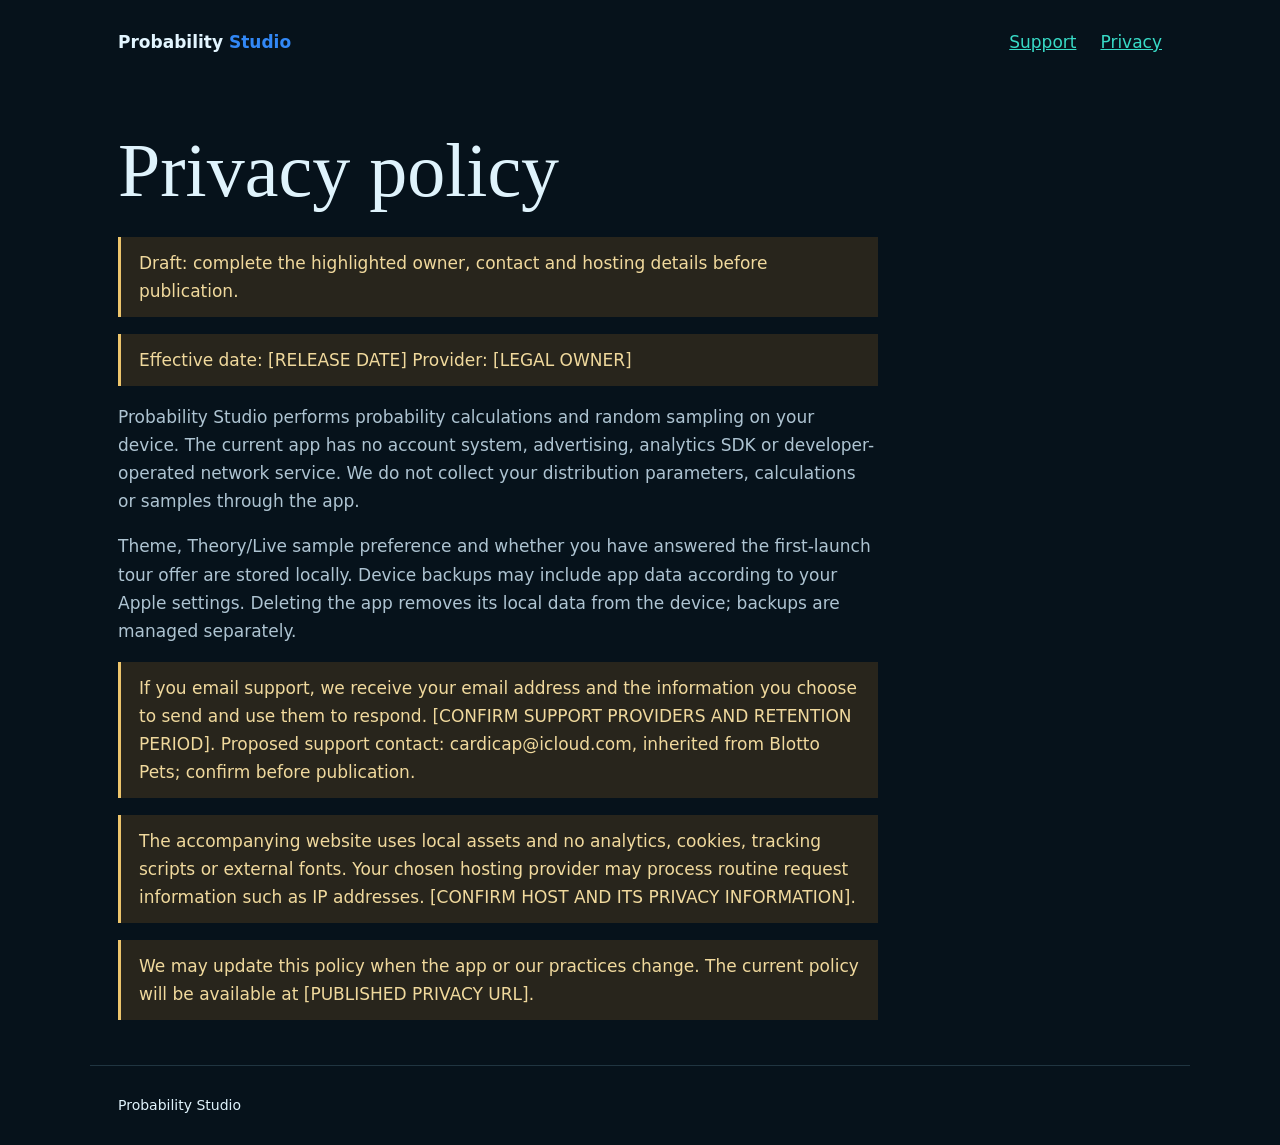
==== privacy.html @ 7779be0a "Add files via upload" ====
<!doctype html><html lang="en-GB"><head><meta charset="utf-8"><meta name="viewport" content="width=device-width,initial-scale=1"><title>Probability Studio — Privacy</title><meta name="description" content="Explore 15 probability distributions, calculate probabilities and quantiles, and watch live samples take shape."><link rel="stylesheet" href="assets/styles.css"><link rel="icon" href="assets/icon.png"></head><body><a class="skip" href="#main">Skip to content</a><header><a class="brand" href="index.html">Probability <span>Studio</span></a><nav aria-label="Main"><a href="index.html#support">Support</a><a href="privacy.html">Privacy</a></nav></header><main id="main"><article class="policy"><h1>Privacy policy</h1><p class="notice">Draft: complete the highlighted owner, contact and hosting details before publication.</p><p class="notice">Effective date: [RELEASE DATE]
Provider: [LEGAL OWNER]</p><p>Probability Studio performs probability calculations and random sampling on your device. The current app has no account system, advertising, analytics SDK or developer-operated network service. We do not collect your distribution parameters, calculations or samples through the app.</p><p>Theme, Theory/Live sample preference and whether you have answered the first-launch tour offer are stored locally. Device backups may include app data according to your Apple settings. Deleting the app removes its local data from the device; backups are managed separately.</p><p class="notice">If you email support, we receive your email address and the information you choose to send and use them to respond. [CONFIRM SUPPORT PROVIDERS AND RETENTION PERIOD]. Proposed support contact: cardicap@icloud.com, inherited from Blotto Pets; confirm before publication.</p><p class="notice">The accompanying website uses local assets and no analytics, cookies, tracking scripts or external fonts. Your chosen hosting provider may process routine request information such as IP addresses. [CONFIRM HOST AND ITS PRIVACY INFORMATION].</p><p class="notice">We may update this policy when the app or our practices change. The current policy will be available at [PUBLISHED PRIVACY URL].
</p></article></main><footer>Probability Studio</footer></body></html>
---- assets/styles.css ----
*{box-sizing:border-box}body{margin:0;background:#06121b;color:#dff3fc;font:17px/1.65 system-ui,sans-serif}a{color:#38dbc7}a:focus-visible,summary:focus-visible{outline:3px solid #53a7ff;outline-offset:5px}main,header,footer{max-width:1100px;margin:auto;padding:28px}header{display:flex;justify-content:space-between;gap:20px;align-items:center}nav{display:flex;gap:24px}.brand{font-weight:750;color:#e2f5ff;text-decoration:none}.brand span{color:#3288f6}.hero{display:grid;grid-template-columns:1.1fr 1fr;gap:64px;align-items:center;padding:48px 0 70px}h1,h2{font-family:Georgia,serif;line-height:1.12}h1{font-size:clamp(44px,6vw,76px);font-weight:500;margin:16px 0 24px}h2{font-size:36px;font-weight:500}h3{font-size:21px}p{color:#aec4d2}.eyebrow{text-transform:uppercase;letter-spacing:.15em;color:#38dbc7;font-size:13px}.icon{width:72px;border-radius:17px}.shot{width:100%;max-width:285px;display:block;margin:auto;border:1px solid #314552;border-radius:30px}.columns{display:grid;grid-template-columns:repeat(3,1fr);gap:32px}section{padding:30px 0;border-top:1px solid #203541}details{padding:18px 0;border-bottom:1px solid #203541}summary{cursor:pointer;font-weight:600}.notice{border-left:3px solid #edc56c;padding:12px 18px;background:#28251c;color:#f0d99d}.policy{max-width:760px}.skip{position:absolute;top:-60px}.skip:focus{top:0}footer{border-top:1px solid #203541;font-size:14px}.gallery{display:flex;gap:20px;overflow:auto}.gallery img{max-height:500px;max-width:90vw;object-fit:contain}@media(max-width:700px){header{flex-wrap:wrap}.hero{grid-template-columns:1fr;gap:32px;padding-top:10px}.columns{grid-template-columns:1fr}.shot{max-width:250px}main,header,footer{padding:20px}}
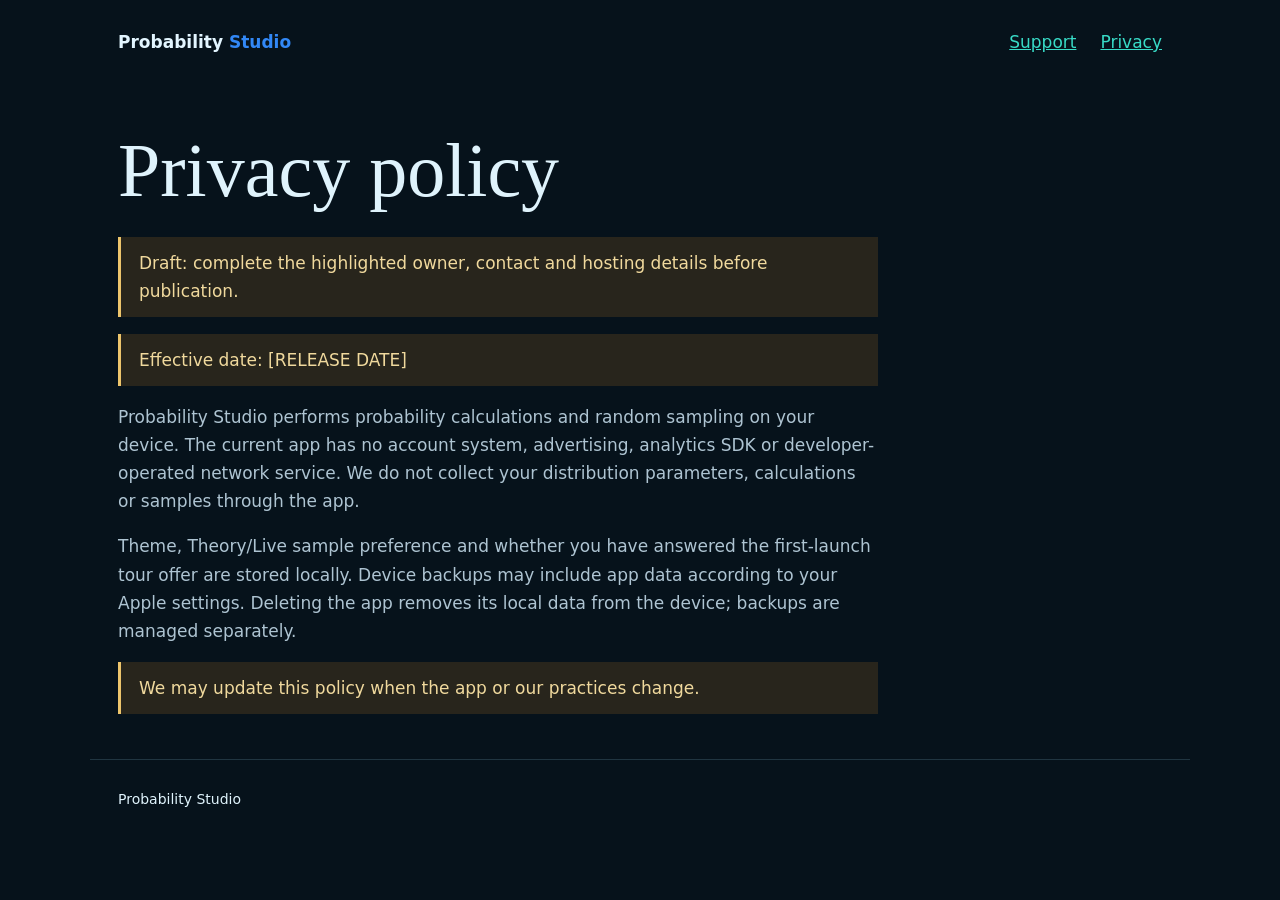
==== commit e2bdbb39: "Fix privacy policy by removing duplicate content Removed duplicate paragraph about probability calcu" ====
--- a/privacy.html
+++ b/privacy.html
@@ -1,3 +1,3 @@
 <!doctype html><html lang="en-GB"><head><meta charset="utf-8"><meta name="viewport" content="width=device-width,initial-scale=1"><title>Probability Studio — Privacy</title><meta name="description" content="Explore 15 probability distributions, calculate probabilities and quantiles, and watch live samples take shape."><link rel="stylesheet" href="assets/styles.css"><link rel="icon" href="assets/icon.png"></head><body><a class="skip" href="#main">Skip to content</a><header><a class="brand" href="index.html">Probability <span>Studio</span></a><nav aria-label="Main"><a href="index.html#support">Support</a><a href="privacy.html">Privacy</a></nav></header><main id="main"><article class="policy"><h1>Privacy policy</h1><p class="notice">Draft: complete the highlighted owner, contact and hosting details before publication.</p><p class="notice">Effective date: [RELEASE DATE]
-Provider: [LEGAL OWNER]</p><p>Probability Studio performs probability calculations and random sampling on your device. The current app has no account system, advertising, analytics SDK or developer-operated network service. We do not collect your distribution parameters, calculations or samples through the app.</p><p>Theme, Theory/Live sample preference and whether you have answered the first-launch tour offer are stored locally. Device backups may include app data according to your Apple settings. Deleting the app removes its local data from the device; backups are managed separately.</p><p class="notice">If you email support, we receive your email address and the information you choose to send and use them to respond. [CONFIRM SUPPORT PROVIDERS AND RETENTION PERIOD]. Proposed support contact: cardicap@icloud.com, inherited from Blotto Pets; confirm before publication.</p><p class="notice">The accompanying website uses local assets and no analytics, cookies, tracking scripts or external fonts. Your chosen hosting provider may process routine request information such as IP addresses. [CONFIRM HOST AND ITS PRIVACY INFORMATION].</p><p class="notice">We may update this policy when the app or our practices change. The current policy will be available at [PUBLISHED PRIVACY URL].
+</p><p>Probability Studio performs probability calculations and random sampling on your device. The current app has no account system, advertising, analytics SDK or developer-operated network service. We do not collect your distribution parameters, calculations or samples through the app.</p><p>Theme, Theory/Live sample preference and whether you have answered the first-launch tour offer are stored locally. Device backups may include app data according to your Apple settings. Deleting the app removes its local data from the device; backups are managed separately.</p><p class="notice">We may update this policy when the app or our practices change.
 </p></article></main><footer>Probability Studio</footer></body></html>
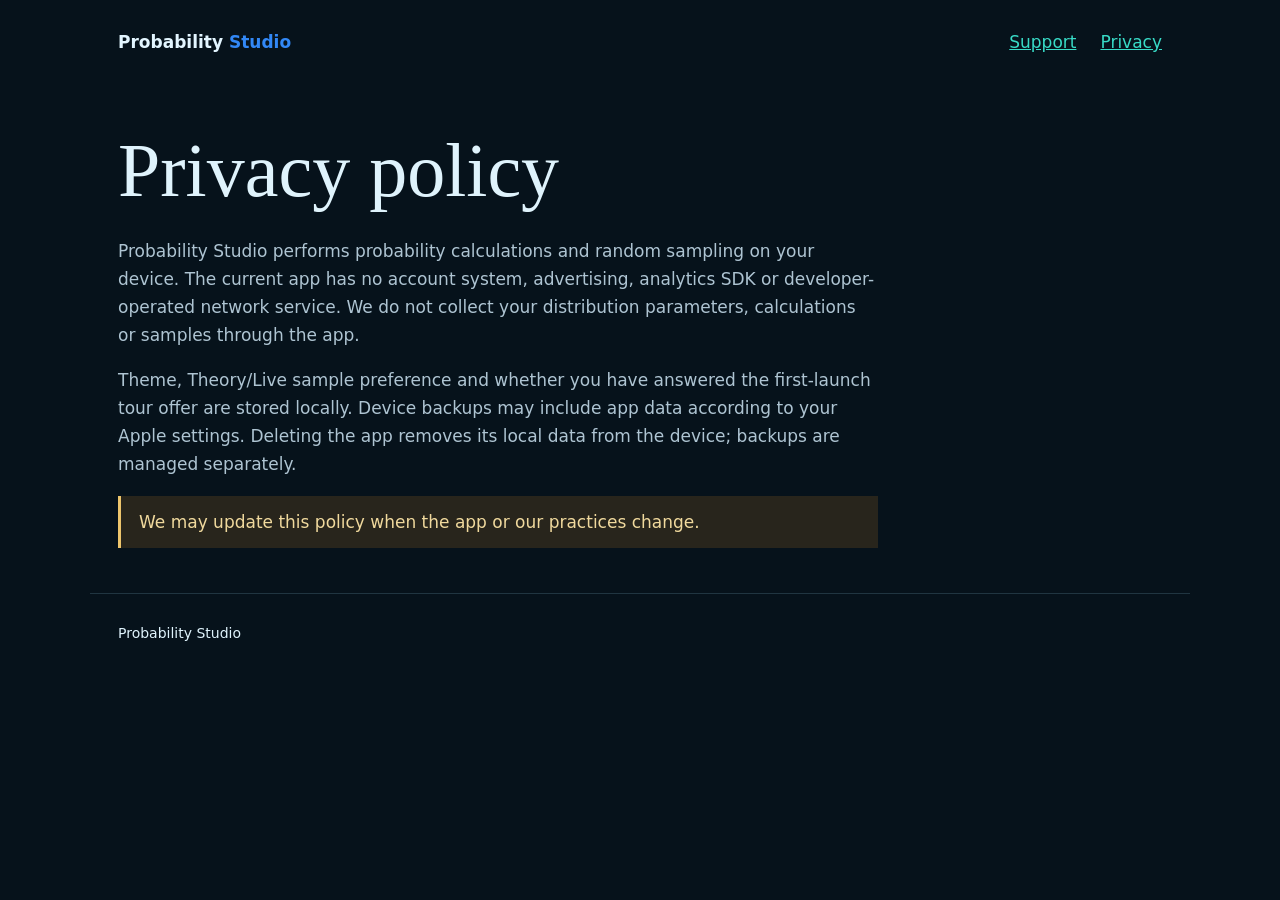
==== commit 95d04033: "Update privacy.html" ====
--- a/privacy.html
+++ b/privacy.html
@@ -1,3 +1,3 @@
-<!doctype html><html lang="en-GB"><head><meta charset="utf-8"><meta name="viewport" content="width=device-width,initial-scale=1"><title>Probability Studio — Privacy</title><meta name="description" content="Explore 15 probability distributions, calculate probabilities and quantiles, and watch live samples take shape."><link rel="stylesheet" href="assets/styles.css"><link rel="icon" href="assets/icon.png"></head><body><a class="skip" href="#main">Skip to content</a><header><a class="brand" href="index.html">Probability <span>Studio</span></a><nav aria-label="Main"><a href="index.html#support">Support</a><a href="privacy.html">Privacy</a></nav></header><main id="main"><article class="policy"><h1>Privacy policy</h1><p class="notice">Draft: complete the highlighted owner, contact and hosting details before publication.</p><p class="notice">Effective date: [RELEASE DATE]
-</p><p>Probability Studio performs probability calculations and random sampling on your device. The current app has no account system, advertising, analytics SDK or developer-operated network service. We do not collect your distribution parameters, calculations or samples through the app.</p><p>Theme, Theory/Live sample preference and whether you have answered the first-launch tour offer are stored locally. Device backups may include app data according to your Apple settings. Deleting the app removes its local data from the device; backups are managed separately.</p><p class="notice">We may update this policy when the app or our practices change.
+<!doctype html><html lang="en-GB"><head><meta charset="utf-8"><meta name="viewport" content="width=device-width,initial-scale=1"><title>Probability Studio — Privacy</title><meta name="description" content="Explore 15 probability distributions, calculate probabilities and quantiles, and watch live samples take shape."><link rel="stylesheet" href="assets/styles.css"><link rel="icon" href="assets/icon.png"></head><body><a class="skip" href="#main">Skip to content</a><header><a class="brand" href="index.html">Probability <span>Studio</span></a><nav aria-label="Main"><a href="index.html#support">Support</a><a href="privacy.html">Privacy</a></nav></header><main id="main"><article class="policy"><h1>Privacy policy</h1>
+<p>Probability Studio performs probability calculations and random sampling on your device. The current app has no account system, advertising, analytics SDK or developer-operated network service. We do not collect your distribution parameters, calculations or samples through the app.</p><p>Theme, Theory/Live sample preference and whether you have answered the first-launch tour offer are stored locally. Device backups may include app data according to your Apple settings. Deleting the app removes its local data from the device; backups are managed separately.</p><p class="notice">We may update this policy when the app or our practices change.
 </p></article></main><footer>Probability Studio</footer></body></html>
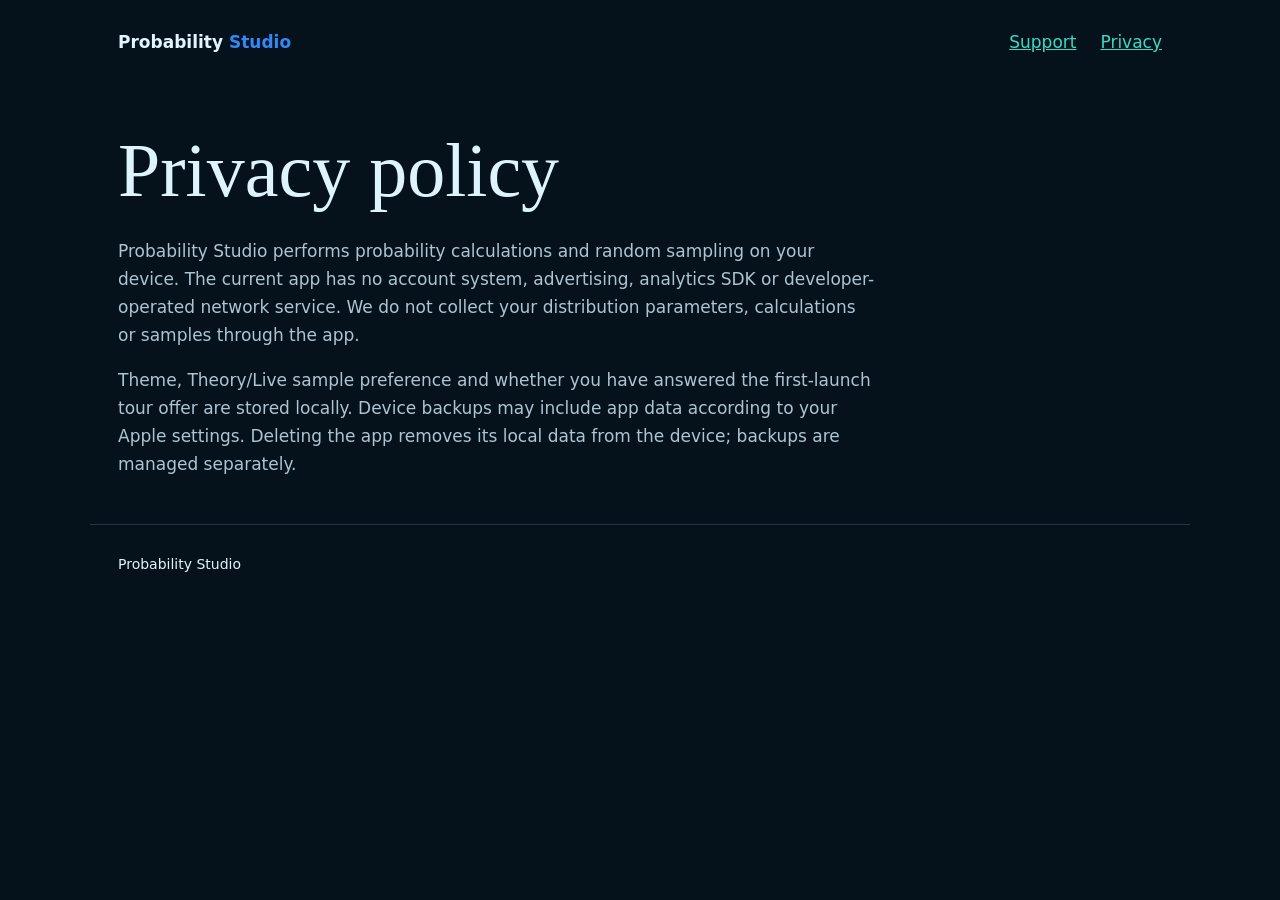
==== commit e7a87cf4: "Update privacy.html" ====
--- a/privacy.html
+++ b/privacy.html
@@ -1,3 +1,3 @@
 <!doctype html><html lang="en-GB"><head><meta charset="utf-8"><meta name="viewport" content="width=device-width,initial-scale=1"><title>Probability Studio — Privacy</title><meta name="description" content="Explore 15 probability distributions, calculate probabilities and quantiles, and watch live samples take shape."><link rel="stylesheet" href="assets/styles.css"><link rel="icon" href="assets/icon.png"></head><body><a class="skip" href="#main">Skip to content</a><header><a class="brand" href="index.html">Probability <span>Studio</span></a><nav aria-label="Main"><a href="index.html#support">Support</a><a href="privacy.html">Privacy</a></nav></header><main id="main"><article class="policy"><h1>Privacy policy</h1>
-<p>Probability Studio performs probability calculations and random sampling on your device. The current app has no account system, advertising, analytics SDK or developer-operated network service. We do not collect your distribution parameters, calculations or samples through the app.</p><p>Theme, Theory/Live sample preference and whether you have answered the first-launch tour offer are stored locally. Device backups may include app data according to your Apple settings. Deleting the app removes its local data from the device; backups are managed separately.</p><p class="notice">We may update this policy when the app or our practices change.
-</p></article></main><footer>Probability Studio</footer></body></html>
+<p>Probability Studio performs probability calculations and random sampling on your device. The current app has no account system, advertising, analytics SDK or developer-operated network service. We do not collect your distribution parameters, calculations or samples through the app.</p><p>Theme, Theory/Live sample preference and whether you have answered the first-launch tour offer are stored locally. Device backups may include app data according to your Apple settings. Deleting the app removes its local data from the device; backups are managed separately.</p>
+</article></main><footer>Probability Studio</footer></body></html>
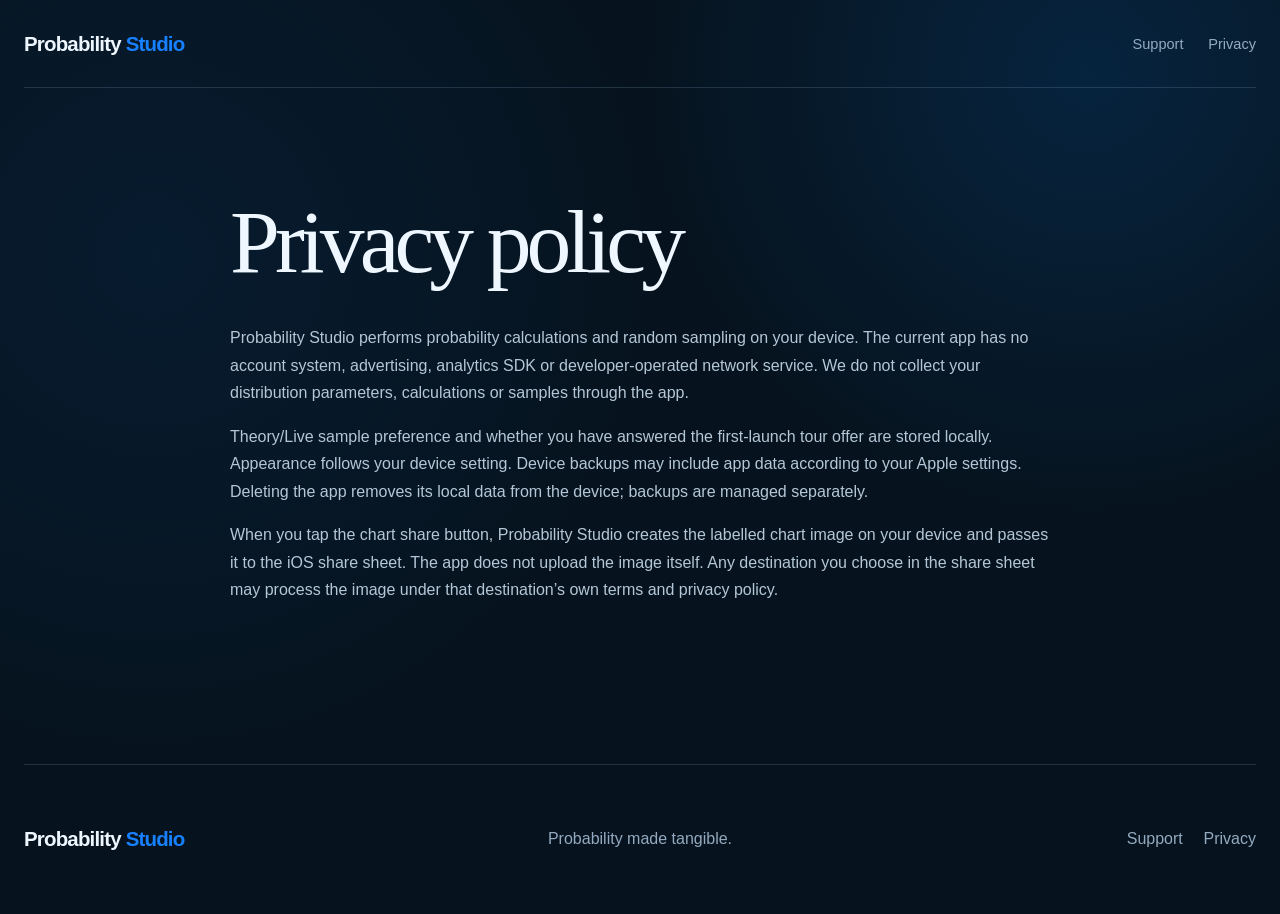
==== commit e5892762: "Add files via upload" ====
--- a/privacy.html
+++ b/privacy.html
@@ -1,3 +1,32 @@
-<!doctype html><html lang="en-GB"><head><meta charset="utf-8"><meta name="viewport" content="width=device-width,initial-scale=1"><title>Probability Studio — Privacy</title><meta name="description" content="Explore 15 probability distributions, calculate probabilities and quantiles, and watch live samples take shape."><link rel="stylesheet" href="assets/styles.css"><link rel="icon" href="assets/icon.png"></head><body><a class="skip" href="#main">Skip to content</a><header><a class="brand" href="index.html">Probability <span>Studio</span></a><nav aria-label="Main"><a href="index.html#support">Support</a><a href="privacy.html">Privacy</a></nav></header><main id="main"><article class="policy"><h1>Privacy policy</h1>
-<p>Probability Studio performs probability calculations and random sampling on your device. The current app has no account system, advertising, analytics SDK or developer-operated network service. We do not collect your distribution parameters, calculations or samples through the app.</p><p>Theme, Theory/Live sample preference and whether you have answered the first-launch tour offer are stored locally. Device backups may include app data according to your Apple settings. Deleting the app removes its local data from the device; backups are managed separately.</p>
-</article></main><footer>Probability Studio</footer></body></html>
+<!doctype html>
+<html lang="en-GB">
+<head>
+  <meta charset="utf-8">
+  <meta name="viewport" content="width=device-width,initial-scale=1">
+  <meta name="theme-color" content="#06131e">
+  <title>Probability Studio — Privacy</title>
+  <meta name="description" content="Privacy information for Probability Studio.">
+  <link rel="stylesheet" href="assets/styles.css">
+  <link rel="icon" href="assets/icon.png">
+</head>
+<body>
+  <a class="skip" href="#main">Skip to content</a>
+  <header class="site-header">
+    <a class="brand" href="index.html">Probability <span>Studio</span></a>
+    <nav aria-label="Main"><a href="index.html#support">Support</a><a href="privacy.html">Privacy</a></nav>
+  </header>
+  <main id="main">
+    <article class="policy">
+      <h1>Privacy policy</h1>
+      <p>Probability Studio performs probability calculations and random sampling on your device. The current app has no account system, advertising, analytics SDK or developer-operated network service. We do not collect your distribution parameters, calculations or samples through the app.</p>
+      <p>Theory/Live sample preference and whether you have answered the first-launch tour offer are stored locally. Appearance follows your device setting. Device backups may include app data according to your Apple settings. Deleting the app removes its local data from the device; backups are managed separately.</p>
+      <p>When you tap the chart share button, Probability Studio creates the labelled chart image on your device and passes it to the iOS share sheet. The app does not upload the image itself. Any destination you choose in the share sheet may process the image under that destination’s own terms and privacy policy.</p>
+    </article>
+  </main>
+  <footer>
+    <a class="brand" href="index.html">Probability <span>Studio</span></a>
+    <p>Probability made tangible.</p>
+    <div><a href="index.html#support">Support</a><a href="privacy.html">Privacy</a></div>
+  </footer>
+</body>
+</html>
--- a/assets/styles.css
+++ b/assets/styles.css
@@ -1 +1,236 @@
-*{box-sizing:border-box}body{margin:0;background:#06121b;color:#dff3fc;font:17px/1.65 system-ui,sans-serif}a{color:#38dbc7}a:focus-visible,summary:focus-visible{outline:3px solid #53a7ff;outline-offset:5px}main,header,footer{max-width:1100px;margin:auto;padding:28px}header{display:flex;justify-content:space-between;gap:20px;align-items:center}nav{display:flex;gap:24px}.brand{font-weight:750;color:#e2f5ff;text-decoration:none}.brand span{color:#3288f6}.hero{display:grid;grid-template-columns:1.1fr 1fr;gap:64px;align-items:center;padding:48px 0 70px}h1,h2{font-family:Georgia,serif;line-height:1.12}h1{font-size:clamp(44px,6vw,76px);font-weight:500;margin:16px 0 24px}h2{font-size:36px;font-weight:500}h3{font-size:21px}p{color:#aec4d2}.eyebrow{text-transform:uppercase;letter-spacing:.15em;color:#38dbc7;font-size:13px}.icon{width:72px;border-radius:17px}.shot{width:100%;max-width:285px;display:block;margin:auto;border:1px solid #314552;border-radius:30px}.columns{display:grid;grid-template-columns:repeat(3,1fr);gap:32px}section{padding:30px 0;border-top:1px solid #203541}details{padding:18px 0;border-bottom:1px solid #203541}summary{cursor:pointer;font-weight:600}.notice{border-left:3px solid #edc56c;padding:12px 18px;background:#28251c;color:#f0d99d}.policy{max-width:760px}.skip{position:absolute;top:-60px}.skip:focus{top:0}footer{border-top:1px solid #203541;font-size:14px}.gallery{display:flex;gap:20px;overflow:auto}.gallery img{max-height:500px;max-width:90vw;object-fit:contain}@media(max-width:700px){header{flex-wrap:wrap}.hero{grid-template-columns:1fr;gap:32px;padding-top:10px}.columns{grid-template-columns:1fr}.shot{max-width:250px}main,header,footer{padding:20px}}
+:root {
+  color-scheme: dark;
+  --navy: #06131e;
+  --navy-2: #091b2a;
+  --surface: rgba(16, 38, 55, 0.72);
+  --surface-solid: #0d2232;
+  --ink: #eef7ff;
+  --muted: #94aac0;
+  --line: rgba(155, 190, 218, 0.18);
+  --blue: #1680ff;
+  --teal: #20dbc8;
+  --teal-deep: #009e90;
+  --serif: "Iowan Old Style", "Palatino Linotype", Palatino, Georgia, serif;
+  --sans: -apple-system, BlinkMacSystemFont, "SF Pro Display", "Helvetica Neue", Arial, sans-serif;
+  --mono: ui-monospace, "SFMono-Regular", Menlo, Monaco, Consolas, monospace;
+  --max: 1240px;
+}
+
+* { box-sizing: border-box; }
+html { scroll-behavior: smooth; background: var(--navy); }
+body {
+  margin: 0;
+  min-width: 320px;
+  overflow-x: hidden;
+  color: var(--ink);
+  background:
+    radial-gradient(circle at 85% 8%, rgba(9, 112, 209, 0.18), transparent 28rem),
+    radial-gradient(circle at 12% 28%, rgba(22, 128, 255, 0.08), transparent 32rem),
+    var(--navy);
+  font-family: var(--sans);
+  -webkit-font-smoothing: antialiased;
+}
+
+a { color: inherit; text-decoration: none; }
+button, input { font: inherit; }
+button { color: inherit; }
+.skip { position: fixed; left: 1rem; top: -5rem; z-index: 100; padding: .7rem 1rem; border-radius: 999px; background: white; color: #06131e; }
+.skip:focus { top: 1rem; }
+
+.site-header,
+body > header {
+  position: relative;
+  z-index: 20;
+  width: min(calc(100% - 48px), var(--max));
+  min-height: 88px;
+  margin: 0 auto;
+  display: flex;
+  align-items: center;
+  justify-content: space-between;
+  border-bottom: 1px solid var(--line);
+}
+.brand { font-size: 1.28rem; font-weight: 760; letter-spacing: -.04em; white-space: nowrap; }
+.brand span { color: var(--blue); }
+nav { display: flex; align-items: center; gap: 1.55rem; color: var(--muted); font-size: .91rem; }
+nav a, footer a { transition: color .2s ease; }
+nav a:hover, nav a:focus-visible, footer a:hover, footer a:focus-visible { color: var(--ink); }
+
+main { display: block; }
+.hero {
+  width: min(calc(100% - 48px), var(--max));
+  min-height: calc(100svh - 88px);
+  margin: 0 auto;
+  display: grid;
+  grid-template-columns: minmax(0, 1fr) minmax(360px, .78fr);
+  align-items: center;
+  gap: clamp(3rem, 8vw, 8rem);
+  padding: 5.5rem 0 6.5rem;
+}
+.hero-copy { position: relative; z-index: 2; }
+.app-icon { width: 84px; height: 84px; margin-bottom: 2rem; border-radius: 20px; box-shadow: 0 18px 45px rgba(0,0,0,.35); }
+.eyebrow {
+  margin: 0 0 1.15rem;
+  color: var(--teal);
+  font-size: .76rem;
+  font-weight: 760;
+  letter-spacing: .14em;
+  text-transform: uppercase;
+}
+.hero h1,
+.section-heading h2,
+.live-copy h2,
+.distribution-section h2,
+.support-intro h2,
+.policy h1 {
+  margin: 0;
+  font-family: var(--serif);
+  font-weight: 500;
+  letter-spacing: -.055em;
+  line-height: .94;
+}
+.hero h1 { font-size: clamp(4.6rem, 8.8vw, 8.7rem); }
+.hero-lede { max-width: 640px; margin: 2.2rem 0 2.4rem; color: #b8cada; font-size: clamp(1.18rem, 2vw, 1.55rem); line-height: 1.45; }
+.hero-facts { display: flex; flex-wrap: wrap; gap: .7rem; }
+.hero-facts span { padding: .65rem .9rem; border: 1px solid var(--line); border-radius: 999px; background: rgba(255,255,255,.025); color: #bfd0df; font-size: .84rem; }
+
+.compare-stage { position: relative; justify-self: center; width: min(100%, 440px); padding: 2.2rem 2.4rem 0; }
+.compare-glow { position: absolute; inset: 15% -25% 8%; border-radius: 50%; background: radial-gradient(circle, rgba(14, 122, 255, .26), rgba(24, 219, 200, .07) 45%, transparent 70%); filter: blur(34px); }
+.phone-shell { position: relative; overflow: hidden; aspect-ratio: 1320 / 2868; border: 7px solid rgba(176, 206, 229, .16); border-radius: 52px; background: #eef4fd; box-shadow: 0 55px 100px rgba(0,0,0,.46), 0 0 0 1px rgba(255,255,255,.08); isolation: isolate; }
+.phone-shell > img,
+.compare-dark img { display: block; width: 100%; height: 100%; object-fit: cover; user-select: none; pointer-events: none; }
+.compare-dark { position: absolute; inset: 0; clip-path: inset(0 0 0 var(--split)); }
+.compare-divider { position: absolute; z-index: 3; top: 0; bottom: 0; left: var(--split); width: 2px; background: rgba(255,255,255,.92); box-shadow: 0 0 18px rgba(0,0,0,.35); transform: translateX(-1px); pointer-events: none; }
+.compare-divider span { position: absolute; top: 50%; left: 50%; width: 38px; height: 38px; transform: translate(-50%,-50%); border-radius: 50%; background: white; box-shadow: 0 5px 18px rgba(0,0,0,.3); }
+.compare-divider span::before,
+.compare-divider span::after { content: ""; position: absolute; top: 50%; width: 7px; height: 7px; border-left: 2px solid #153149; border-bottom: 2px solid #153149; }
+.compare-divider span::before { left: 9px; transform: translateY(-50%) rotate(45deg); }
+.compare-divider span::after { right: 9px; transform: translateY(-50%) rotate(225deg); }
+.compare-range { position: absolute; z-index: 4; inset: 0; width: 100%; height: 100%; margin: 0; opacity: 0; cursor: ew-resize; }
+.compare-labels { position: absolute; z-index: 5; top: 3.2rem; left: 3.45rem; right: 3.45rem; display: flex; justify-content: space-between; pointer-events: none; }
+.compare-labels span { padding: .45rem .65rem; border-radius: 999px; background: rgba(5,19,30,.68); backdrop-filter: blur(10px); color: #fff; font-size: .72rem; font-weight: 700; text-transform: uppercase; letter-spacing: .1em; }
+.compare-hint { position: relative; margin: 1.25rem 0 0; color: var(--muted); text-align: center; font-size: .83rem; }
+
+.statement { border-top: 1px solid var(--line); border-bottom: 1px solid var(--line); background: linear-gradient(90deg, rgba(22,128,255,.04), rgba(32,219,200,.05)); }
+.statement p { width: min(calc(100% - 48px), var(--max)); margin: 0 auto; padding: clamp(4rem, 8vw, 8.5rem) 0; display: flex; flex-direction: column; font-family: var(--serif); font-size: clamp(2.8rem, 6.7vw, 7rem); line-height: 1.03; letter-spacing: -.05em; }
+.statement span:nth-child(2) { color: var(--blue); align-self: center; }
+.statement span:nth-child(3) { color: var(--teal); align-self: end; }
+
+.explore-section,
+.feature-section,
+.distribution-section,
+.support-section {
+  width: min(calc(100% - 48px), var(--max));
+  margin: 0 auto;
+  padding: clamp(6rem, 10vw, 10rem) 0;
+}
+.section-heading { max-width: 790px; margin: 0 auto clamp(3.2rem, 6vw, 5rem); text-align: center; }
+.section-heading h2, .live-copy h2, .distribution-section h2, .support-intro h2 { font-size: clamp(3.2rem, 6vw, 6.4rem); }
+.section-heading > p:last-child { max-width: 680px; margin: 1.5rem auto 0; color: var(--muted); font-size: 1.12rem; line-height: 1.6; }
+
+.demo-grid { display: grid; grid-template-columns: repeat(2, minmax(0, 1fr)); gap: 1.4rem; }
+.demo-card { min-width: 0; padding: clamp(1.25rem, 2.5vw, 2rem); border: 1px solid var(--line); border-radius: 34px; background: linear-gradient(155deg, rgba(17,44,65,.9), rgba(7,25,38,.78)); box-shadow: inset 0 1px rgba(255,255,255,.04), 0 24px 70px rgba(0,0,0,.22); }
+.demo-card-header { display: flex; align-items: start; justify-content: space-between; gap: 1rem; }
+.demo-kind { margin: 0 0 .25rem; color: var(--teal); font-size: .68rem; font-weight: 700; letter-spacing: .12em; text-transform: uppercase; }
+.demo-card h3 { margin: 0; font-size: clamp(1.45rem, 2.6vw, 2rem); letter-spacing: -.035em; }
+.parameters { margin: .35rem 0 0; color: var(--muted); font: .82rem var(--mono); }
+.segmented { display: flex; flex: none; padding: 3px; border-radius: 999px; background: rgba(4,15,24,.58); border: 1px solid rgba(255,255,255,.04); }
+.segmented button { min-height: 32px; padding: 0 .68rem; border: 0; border-radius: 999px; background: transparent; color: var(--muted); cursor: pointer; font-size: .72rem; font-weight: 650; }
+.segmented button.is-active { background: #284660; color: white; box-shadow: 0 1px 4px rgba(0,0,0,.25); }
+.equation { display: flex; align-items: center; justify-content: center; gap: .7rem; min-height: 44px; margin: 1.4rem 0 .25rem; font: clamp(.95rem, 1.7vw, 1.18rem) var(--mono); white-space: nowrap; }
+.equation span { padding: .52rem .68rem; border: 1px solid rgba(22,128,255,.28); border-radius: 12px; background: rgba(12,54,94,.5); color: #3f98ff; }
+.equation b { color: var(--teal); font-size: 1.08em; }
+.equation b::before { content: "= "; color: var(--muted); font-weight: 500; }
+canvas { display: block; width: 100%; }
+.demo-card canvas { height: 285px; }
+.slider-row { display: flex; justify-content: space-between; margin-top: .7rem; color: var(--muted); font-size: .78rem; }
+.slider-row output { color: var(--ink); font-family: var(--mono); }
+input[type="range"] { width: 100%; accent-color: var(--teal); }
+.demo-card > input[type="range"] { margin-top: .55rem; }
+
+.live-section { width: 100%; padding: clamp(5rem, 9vw, 9rem) max(24px, calc((100vw - var(--max)) / 2)); display: grid; grid-template-columns: .68fr 1.32fr; align-items: center; gap: clamp(3rem, 7vw, 7rem); border-top: 1px solid var(--line); border-bottom: 1px solid var(--line); background: radial-gradient(circle at 75% 45%, rgba(22,128,255,.15), transparent 34rem), #030d15; }
+.live-copy > p:not(.eyebrow) { color: var(--muted); font-size: 1.08rem; line-height: 1.6; }
+.live-metrics { display: flex; gap: 2.5rem; margin: 2.4rem 0 1.8rem; }
+.live-metrics div { display: flex; flex-direction: column; }
+.live-metrics span { color: var(--teal); font: 2rem var(--mono); }
+.live-metrics small { margin-top: .35rem; color: var(--muted); font-size: .69rem; font-weight: 700; letter-spacing: .12em; text-transform: uppercase; }
+.live-actions { display: flex; gap: .65rem; }
+.control-button { min-width: 98px; min-height: 42px; padding: 0 1.1rem; border: 1px solid rgba(22,128,255,.35); border-radius: 999px; background: rgba(22,128,255,.18); color: #dbeeff; cursor: pointer; }
+.control-button.secondary { border-color: var(--line); background: transparent; color: var(--muted); }
+.live-canvas-wrap { min-width: 0; padding: clamp(1rem, 3vw, 2.2rem); border: 1px solid var(--line); border-radius: 36px; background: rgba(6,19,30,.62); box-shadow: 0 30px 80px rgba(0,0,0,.25); }
+.live-canvas-wrap canvas { height: 430px; }
+.live-key { display: flex; gap: 1.3rem; margin-top: .6rem; color: var(--muted); font-size: .72rem; }
+.live-key span::before { content: ""; display: inline-block; width: 18px; height: 2px; margin-right: .45rem; vertical-align: middle; background: var(--blue); }
+.live-key .sample-key::before { height: 8px; border: 1px solid var(--teal); background: rgba(32,219,200,.3); }
+
+.section-heading.compact { max-width: 760px; }
+.feature-grid { display: grid; grid-template-columns: repeat(4, 1fr); gap: 1px; overflow: hidden; border: 1px solid var(--line); border-radius: 28px; background: var(--line); }
+.feature-grid article { padding: clamp(1.5rem, 3vw, 2.5rem); background: var(--navy); }
+.feature-number { color: var(--teal); font: .72rem var(--mono); }
+.feature-grid h3 { margin: 3rem 0 .75rem; font-size: 1.22rem; letter-spacing: -.02em; }
+.feature-grid p { margin: 0; color: var(--muted); line-height: 1.55; font-size: .92rem; }
+
+.distribution-section { text-align: center; }
+.distribution-section h2 { margin-bottom: 3.5rem; }
+.distribution-list { display: flex; justify-content: center; flex-wrap: wrap; gap: .65rem; }
+.distribution-list span { padding: .72rem 1rem; border-radius: 999px; background: rgba(16,43,63,.72); border: 1px solid var(--line); color: #c9d9e7; font-size: .9rem; }
+
+.support-section { display: grid; grid-template-columns: .72fr 1.28fr; gap: clamp(3rem, 8vw, 8rem); border-top: 1px solid var(--line); }
+.support-intro > p:not(.eyebrow) { color: var(--muted); line-height: 1.6; }
+.notice { padding: 1rem; border: 1px solid rgba(32,219,200,.2); border-radius: 15px; background: rgba(32,219,200,.055); }
+.notice a, .policy a { color: var(--teal); text-decoration: underline; text-underline-offset: .2em; }
+.questions { border-top: 1px solid var(--line); }
+details { border-bottom: 1px solid var(--line); }
+summary { position: relative; padding: 1.3rem 2rem 1.3rem 0; cursor: pointer; list-style: none; font-weight: 650; }
+summary::-webkit-details-marker { display: none; }
+summary::after { content: "+"; position: absolute; right: .1rem; color: var(--teal); font-size: 1.4rem; font-weight: 300; transition: transform .2s ease; }
+details[open] summary::after { transform: rotate(45deg); }
+details p { margin: -.25rem 2rem 1.4rem 0; color: var(--muted); line-height: 1.6; }
+
+footer { width: min(calc(100% - 48px), var(--max)); min-height: 150px; margin: 0 auto; display: grid; grid-template-columns: 1fr auto 1fr; align-items: center; gap: 2rem; border-top: 1px solid var(--line); color: var(--muted); }
+footer .brand { justify-self: start; color: var(--ink); }
+footer p { margin: 0; }
+footer div { justify-self: end; display: flex; gap: 1.3rem; }
+
+.policy { width: min(calc(100% - 48px), 820px); margin: 0 auto; padding: 7rem 0 9rem; }
+.policy h1 { margin-bottom: 2.5rem; font-size: clamp(3.5rem, 7vw, 6rem); }
+.policy p { color: #b5c7d6; line-height: 1.72; }
+.policy .notice { color: #c7d9e7; }
+
+@media (max-width: 980px) {
+  .hero { grid-template-columns: minmax(0, 1fr) minmax(290px, .72fr); gap: 2.5rem; }
+  .demo-grid { grid-template-columns: 1fr; }
+  .feature-grid { grid-template-columns: repeat(2, 1fr); }
+  .live-section { grid-template-columns: 1fr; }
+  .live-copy { max-width: 720px; }
+  .support-section { grid-template-columns: 1fr; }
+}
+
+@media (max-width: 700px) {
+  .site-header, body > header { width: min(calc(100% - 32px), var(--max)); min-height: 72px; }
+  nav { gap: 1rem; }
+  nav a:nth-child(-n+2) { display: none; }
+  .hero { width: min(calc(100% - 32px), var(--max)); min-height: auto; grid-template-columns: 1fr; padding: 5rem 0; text-align: center; }
+  .hero h1 { font-size: clamp(4.2rem, 21vw, 6.8rem); }
+  .hero-lede { margin-left: auto; margin-right: auto; }
+  .hero-facts { justify-content: center; }
+  .compare-stage { width: min(100%, 380px); padding: 1.6rem 2rem 0; }
+  .phone-shell { border-radius: 44px; }
+  .statement p, .explore-section, .feature-section, .distribution-section, .support-section { width: min(calc(100% - 32px), var(--max)); }
+  .statement p { gap: .5rem; }
+  .statement span:nth-child(2), .statement span:nth-child(3) { align-self: start; }
+  .demo-card-header { flex-direction: column; }
+  .segmented { width: 100%; }
+  .segmented button { flex: 1; }
+  .demo-card canvas { height: 240px; }
+  .feature-grid { grid-template-columns: 1fr; }
+  .feature-grid h3 { margin-top: 1.6rem; }
+  .live-section { padding-left: 16px; padding-right: 16px; }
+  .live-canvas-wrap canvas { height: 330px; }
+  footer { width: min(calc(100% - 32px), var(--max)); grid-template-columns: 1fr auto; min-height: 140px; }
+  footer p { display: none; }
+}
+
+@media (prefers-reduced-motion: reduce) {
+  html { scroll-behavior: auto; }
+  *, *::before, *::after { scroll-behavior: auto !important; transition-duration: .01ms !important; animation-duration: .01ms !important; animation-iteration-count: 1 !important; }
+}
